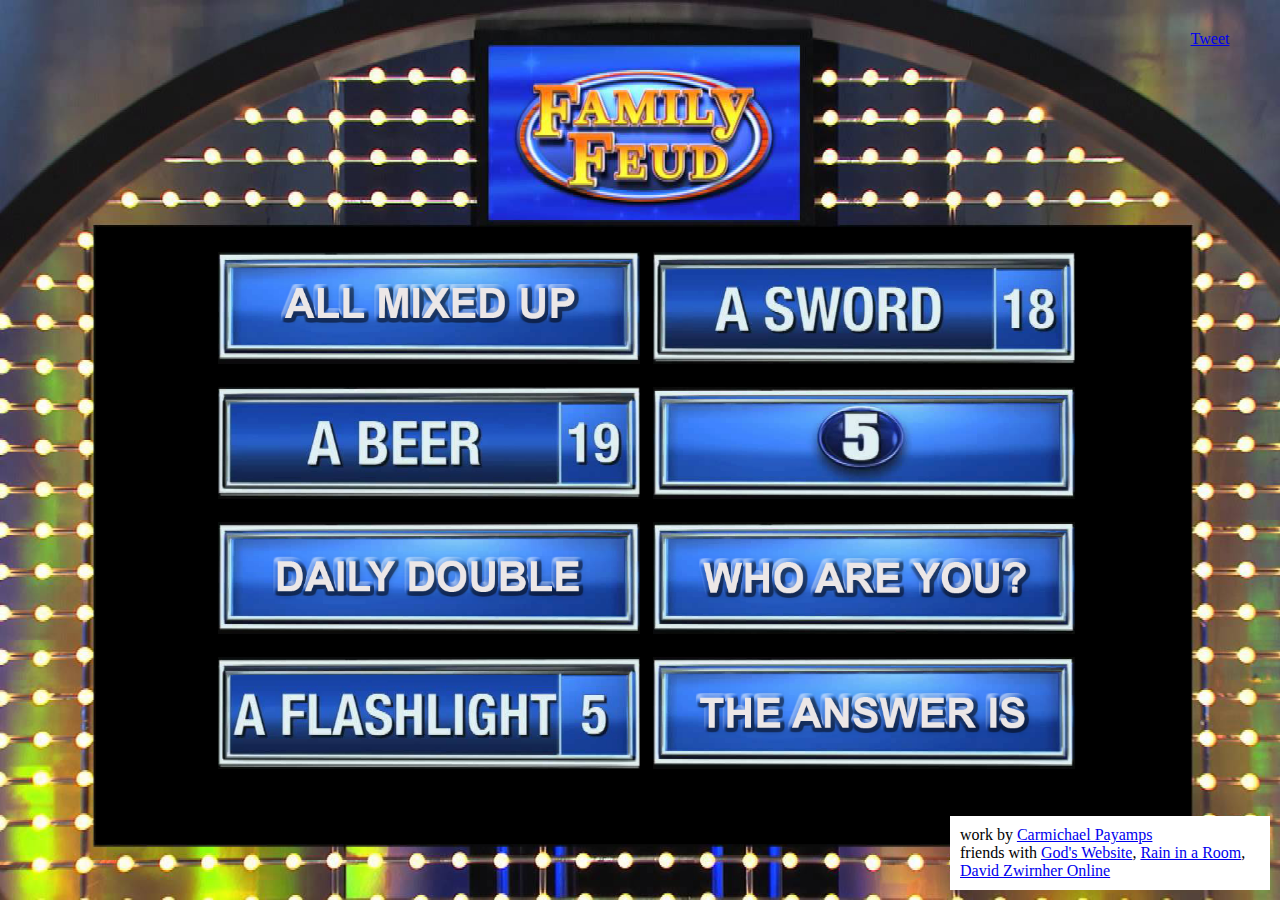
==== index.html @ 1e54402a "splash page for feud.online" ====
<!DOCTYPE html>
<html>
<head>
    <meta charset="utf-8"/>
    <link rel="stylesheet" href="css/main.css">
    <title>Family Feud Online - Carmichael Payamps</title>

    <meta name="google-site-verification" content="tUAvCSIBJjlbZM2wbGnHDq8VeKDqy5DQWTXkIIEnJrM" />
    <meta name="description" content="Family Feud Online is a series of Family Feud Focused Films" />
    <meta name="author" content="Carmichael Payamps">
    <meta name="keywords" content="family feud, family, feud, online, family feud online, steve harvey, please help me look at art online">

    <meta property="og:title" content="Family Feud Online - Carmichael Payamps"/>
    <meta property="og:type" content="website"/>
    <meta property="og:image" content="http://www.feud.online/media/screenshot.jpg"/>
    <meta property="og:description" content="Family Feud Online is a series of Family Feud Focused Films"/>
    <meta property="og:url" content="http://www.feud.online/"/>

    <meta property="fb:admins" content="100000919641751"/>

    <meta name="twitter:card" content="summary" />
    <meta name="twitter:site" content="@LIMP__BISCUIT" />
    <meta name="twitter:creator" content="@LIMP__BISCUIT" />
</head>
<body>
    <div class="feud-menu">
      <img id="a-beer" class="feud-menu-item" src="media/box1.png" />
      <img id="a-sword" class="feud-menu-item" src="media/box2.png" />
      <img id="five" class="feud-menu-item" src="media/box5.png" />
      <img id="a-flashlight" class="feud-menu-item" src="media/box6.png" />
      <a href="http://family.feud.online" target="_blank">
        <img id="who-are-you" class="feud-menu-item feud-menu-button" src="media/box3.png" />
      </a>
      <a href="http://mixed.feud.online" target="_blank">
        <img id="all-mixed-up" class="feud-menu-item feud-menu-button" src="media/box4.png" />
      </a>
      <a href="http://answers.feud.online" target="_blank">
        <img id="the-answer-is" class="feud-menu-item feud-menu-button" src="media/box7.png" />
      </a>
      <a href="http://double.feud.online" target="_blank">
        <img id="daily-double" class="feud-menu-item feud-menu-button" src="media/box8.png" />
      </a>
    </div>
    <div class="subsidiaries">
      <div>work by <a target="_blank" href="http://www.carmichael.xyz">Carmichael Payamps</a></div>
      <div>
        friends with
        <a target="_blank" href="http://www.gods.website">God's Website</a>,
        <a target="_blank" href="http://www.rainonme.xyz">Rain in a Room</a>,
        <a target="_blank" href="http://www.davidzwirnher.com">David Zwirnher Online</a>
      </div>
    </div>
    <div class="social">
      <div class="social-button twitter-button">
        <a href="https://twitter.com/share" class="twitter-share-button" data-url="http://www.gods.website/" data-hashtags="carmichael">Tweet</a><script>!function(d,s,id){var js,fjs=d.getElementsByTagName(s)[0],p=/^http:/.test(d.location)?'http':'https';if(!d.getElementById(id)){js=d.createElement(s);js.id=id;js.src=p+'://platform.twitter.com/widgets.js';fjs.parentNode.insertBefore(js,fjs);}}(document, 'script', 'twitter-wjs');</script>
      </div>
      <div class="social-button facebook-button">
        <div class="fb-like" data-href="http://www.gods.website/" data-width="100" data-layout="button_count" data-action="like" data-show-faces="false" data-share="false"></div>
      </div>
    </div>

    <script>
      var ids = ['a-beer', 'a-sword', 'five', 'a-flashlight', 'who-are-you', 'all-mixed-up', 'the-answer-is', 'daily-double'];
      var idToImageMap = {
        'a-beer': 'box1',
        'a-sword': 'box2',
        'five': 'box5',
        'a-flashlight': 'box6',
        'who-are-you': 'box3',
        'all-mixed-up': 'box4',
        'the-answer-is': 'box7',
        'daily-double': 'box8',
      };

      // arrange them randomly
      var shuffledIds = ids.sort(function() { return 0.5 - Math.random(); });
      for (var i = 0; i < shuffledIds.length; i++) {
        var el = document.querySelector('#' + shuffledIds[i]);
        el.style.left = i < 4 ? '17%' : '51%';
        el.style.top = (28 + (i % 4) * 15) + '%';
      }

      // special images on hover
      ['who-are-you', 'all-mixed-up', 'the-answer-is', 'daily-double'].forEach(function(id) {
        var el = document.querySelector('#' + id);
        el.onmouseover = function() {
          el.src = 'media/' + idToImageMap[id] + 'h.png';
        };
        el.onmouseout = function() {
          el.src = 'media/' + idToImageMap[id] + '.png';
        };
      });
    </script>
    <script>(function(d, s, id){
      var js, fjs = d.getElementsByTagName(s)[0];
      if (d.getElementById(id)) return;
      js = d.createElement(s); js.id = id;
      js.src = "//connect.facebook.net/en_US/sdk.js#xfbml=1&version=v2.5&appId=1456043177950397";
      fjs.parentNode.insertBefore(js, fjs);
      }(document, 'script', 'facebook-jssdk'));
    </script>
</body>
</html>
---- css/main.css ----
html, body {
  margin: 0; padding: 0;
  width: 100%; height: 100%;
}

body {
  background-color: black;
}

.feud-menu {
  position: absolute;
  left: 0; top: 0; width: 100%; height: 100%;
  background: url(../media/feudbg1.png) no-repeat center center fixed;
  -webkit-background-size: cover;
  -moz-background-size: cover;
  -o-background-size: cover;
  background-size: cover;
}

.feud-menu-item {
  display: block;
  position: absolute;
  width: 33%;
}

.feud-menu-button {
  cursor: pointer;
}

.subsidiaries {
  position: absolute; bottom: 10px; right: 10px;
  padding: 10px; background-color: white;
  max-width: 300px;
}

.social {
  position: absolute; top: 20px; right: 20px;
  width: 100px;
}
  .social-button {
    padding: 10px;
    text-align: center;
  }
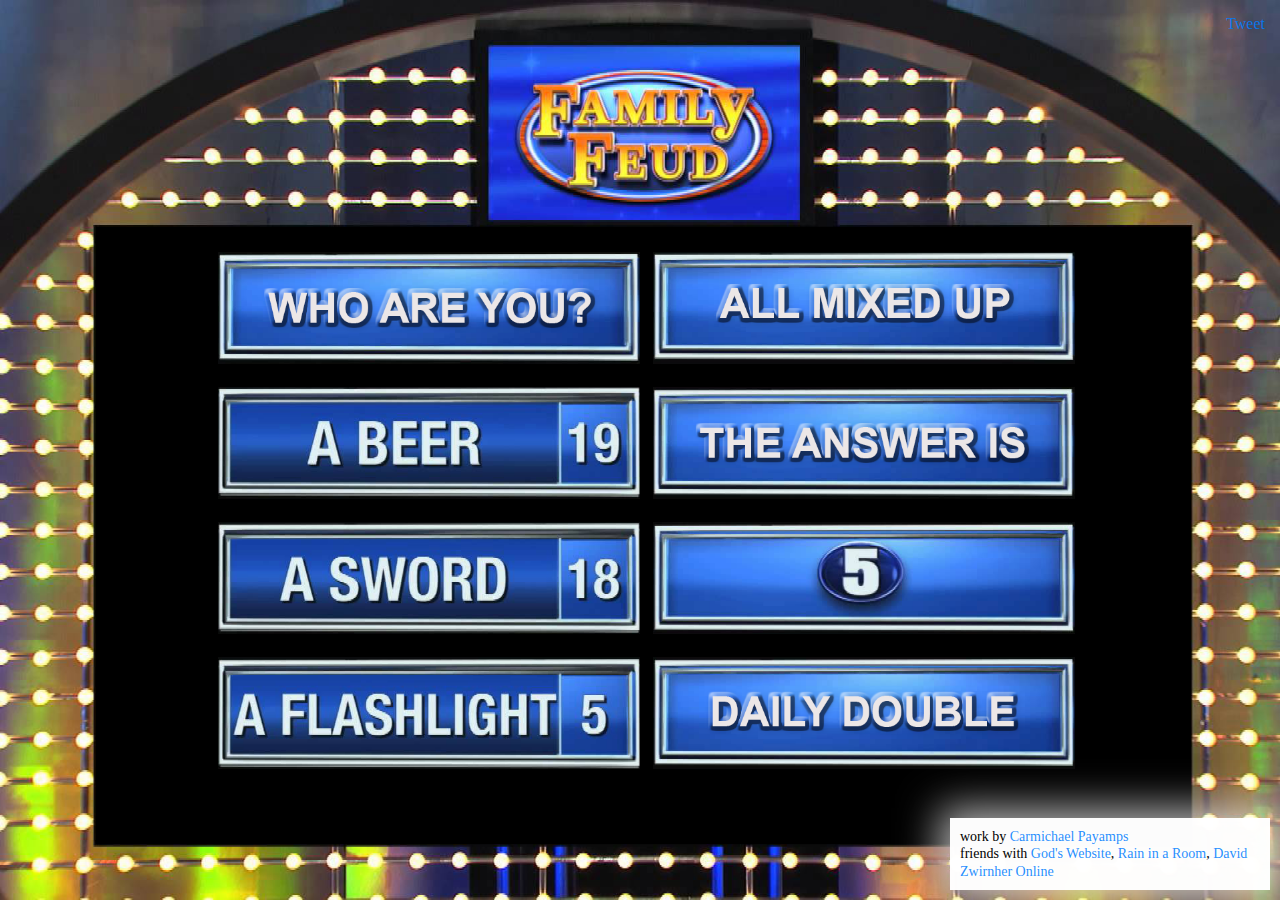
==== commit 19edfc67: "better subsidaries and social buttons" ====
--- a/index.html
+++ b/index.html
@@ -52,10 +52,10 @@
     </div>
     <div class="social">
       <div class="social-button twitter-button">
-        <a href="https://twitter.com/share" class="twitter-share-button" data-url="http://www.gods.website/" data-hashtags="carmichael">Tweet</a><script>!function(d,s,id){var js,fjs=d.getElementsByTagName(s)[0],p=/^http:/.test(d.location)?'http':'https';if(!d.getElementById(id)){js=d.createElement(s);js.id=id;js.src=p+'://platform.twitter.com/widgets.js';fjs.parentNode.insertBefore(js,fjs);}}(document, 'script', 'twitter-wjs');</script>
+        <a href="https://twitter.com/share" class="twitter-share-button" data-url="http://www.feud.online/" data-hashtags="carmichael">Tweet</a><script>!function(d,s,id){var js,fjs=d.getElementsByTagName(s)[0],p=/^http:/.test(d.location)?'http':'https';if(!d.getElementById(id)){js=d.createElement(s);js.id=id;js.src=p+'://platform.twitter.com/widgets.js';fjs.parentNode.insertBefore(js,fjs);}}(document, 'script', 'twitter-wjs');</script>
       </div>
       <div class="social-button facebook-button">
-        <div class="fb-like" data-href="http://www.gods.website/" data-width="100" data-layout="button_count" data-action="like" data-show-faces="false" data-share="false"></div>
+        <div class="fb-like" data-href="http://www.feud.online/" data-width="100" data-layout="button_count" data-action="like" data-show-faces="false" data-share="false"></div>
       </div>
     </div>
 
--- a/css/main.css
+++ b/css/main.css
@@ -7,6 +7,14 @@
 body {
   background-color: black;
 }
+
+a {
+  color: rgba(0, 125, 255, 0.87);
+  text-decoration: none;
+}
+  a:hover, a:focus {
+    text-decoration: underline;
+  }
 
 .feud-menu {
   position: absolute;
@@ -30,15 +38,18 @@
 
 .subsidiaries {
   position: absolute; bottom: 10px; right: 10px;
-  padding: 10px; background-color: white;
+  padding: 10px;
   max-width: 300px;
+  font-size: 14px; line-height: 1.25;
+  background-color: rgba(255, 255, 255, 0.99);
+  box-shadow: 0px 0px 40px 10px rgba(255, 255, 255, 0.7);
 }
 
 .social {
-  position: absolute; top: 20px; right: 20px;
+  position: absolute; top: 10px; right: 10px;
   width: 100px;
 }
   .social-button {
-    padding: 10px;
-    text-align: center;
+    padding: 5px;
+    text-align: right;
   }
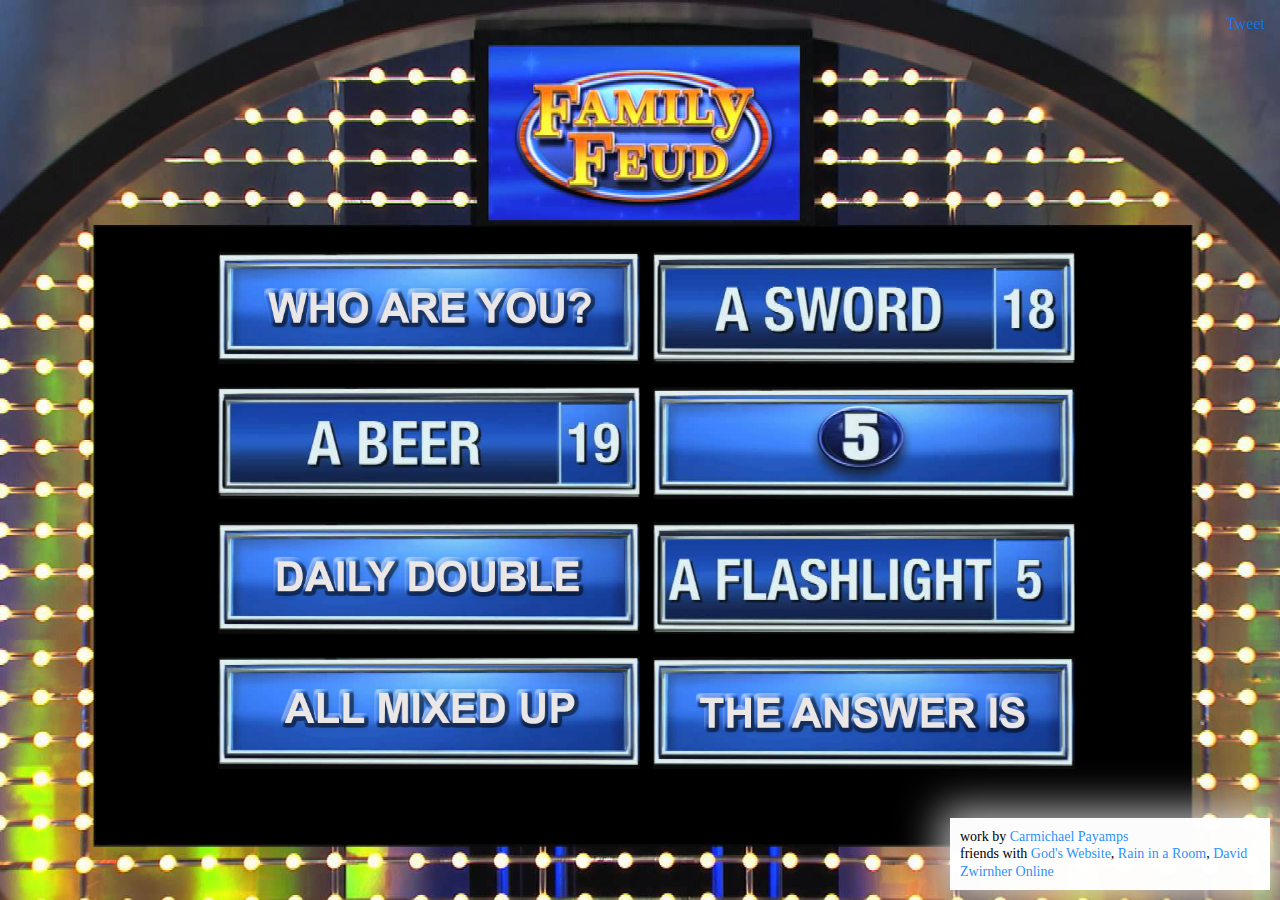
==== commit 8d387d75: "open graph image" ====
--- a/index.html
+++ b/index.html
@@ -12,7 +12,7 @@
 
     <meta property="og:title" content="Family Feud Online - Carmichael Payamps"/>
     <meta property="og:type" content="website"/>
-    <meta property="og:image" content="http://www.feud.online/media/screenshot.jpg"/>
+    <meta property="og:image" content="http://www.feud.online/media/screenshot1.jpg"/>
     <meta property="og:description" content="Family Feud Online is a series of Family Feud Focused Films"/>
     <meta property="og:url" content="http://www.feud.online/"/>
 
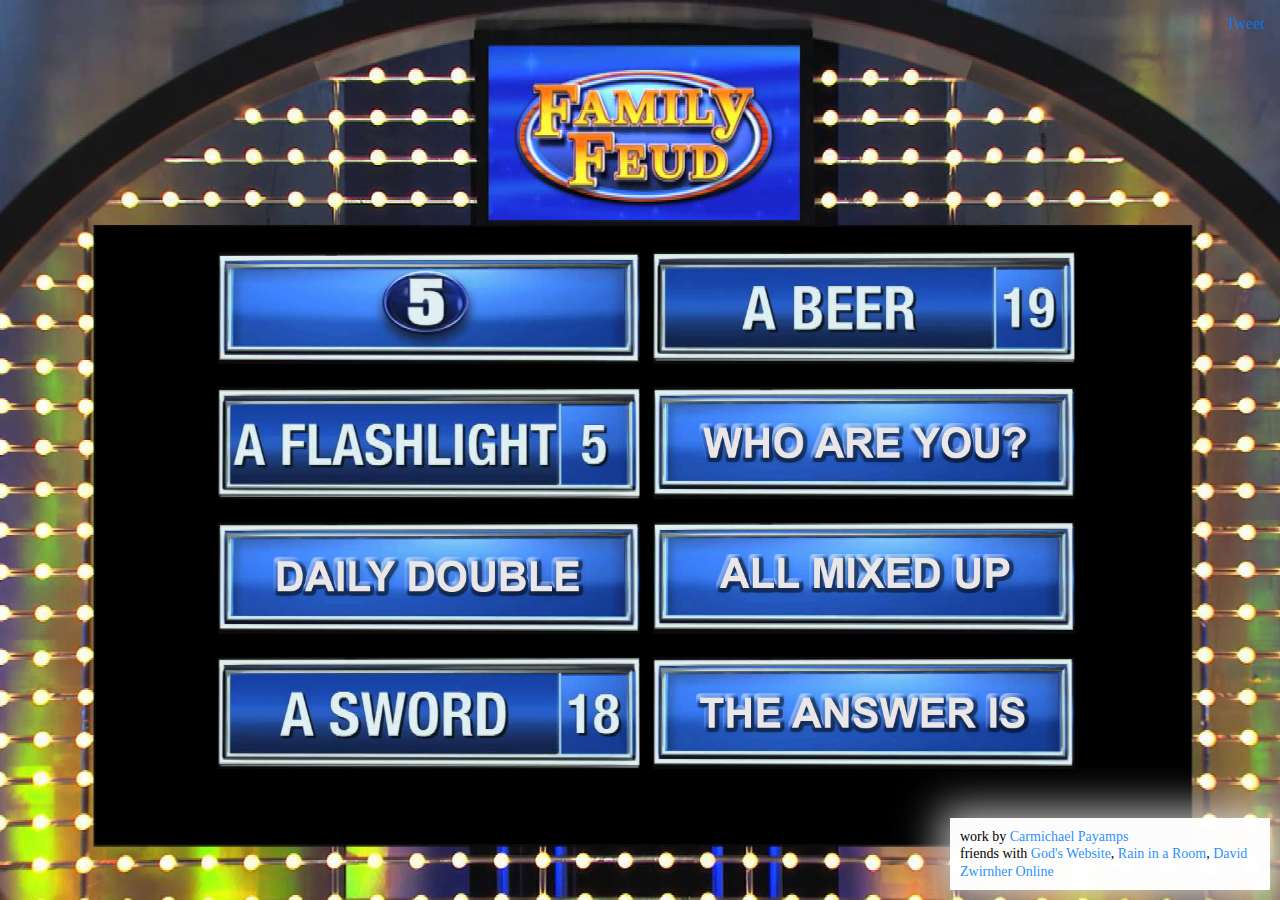
==== commit 3da408d3: "favicon" ====
--- a/index.html
+++ b/index.html
@@ -3,6 +3,7 @@
 <head>
     <meta charset="utf-8"/>
     <link rel="stylesheet" href="css/main.css">
+    <link rel="icon" type="image/png" href="media/favicon.png">
     <title>Family Feud Online - Carmichael Payamps</title>
 
     <meta name="google-site-verification" content="tUAvCSIBJjlbZM2wbGnHDq8VeKDqy5DQWTXkIIEnJrM" />
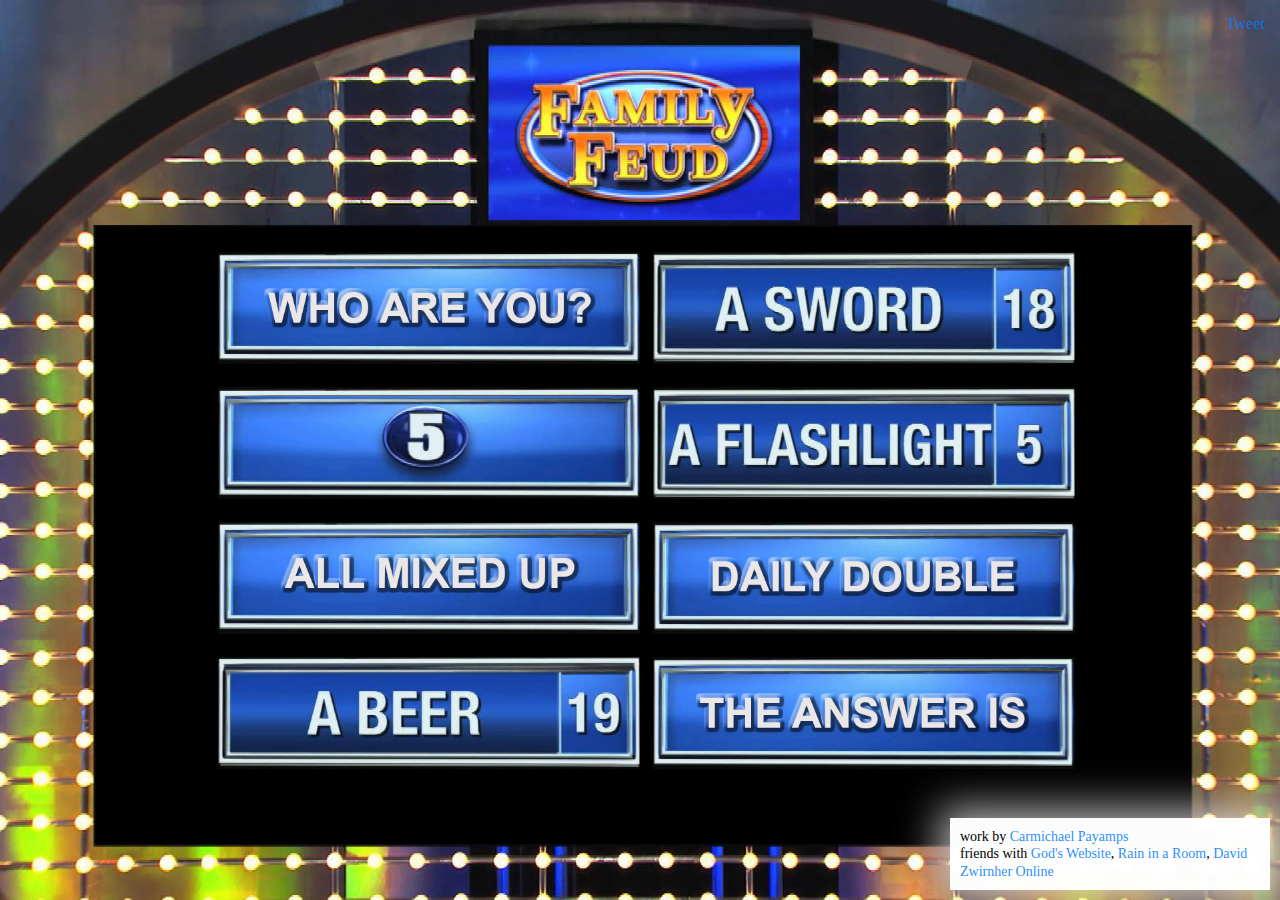
==== commit 1a70d4bb: "update meta" ====
--- a/index.html
+++ b/index.html
@@ -4,17 +4,17 @@
     <meta charset="utf-8"/>
     <link rel="stylesheet" href="css/main.css">
     <link rel="icon" type="image/png" href="media/favicon.png">
-    <title>Family Feud Online - Carmichael Payamps</title>
+    <title>feud.online - Family Feud Focused (Continuous) Films - Carmichael Payamps</title>
 
     <meta name="google-site-verification" content="tUAvCSIBJjlbZM2wbGnHDq8VeKDqy5DQWTXkIIEnJrM" />
     <meta name="description" content="Family Feud Online is a series of Family Feud Focused Films" />
     <meta name="author" content="Carmichael Payamps">
     <meta name="keywords" content="family feud, family, feud, online, family feud online, steve harvey, please help me look at art online">
 
-    <meta property="og:title" content="Family Feud Online - Carmichael Payamps"/>
+    <meta property="og:title" content="feud.online - Carmichael Payamps"/>
     <meta property="og:type" content="website"/>
     <meta property="og:image" content="http://www.feud.online/media/screenshot1.jpg"/>
-    <meta property="og:description" content="Family Feud Online is a series of Family Feud Focused Films"/>
+    <meta property="og:description" content="feud.online is a series of Family Feud Focused (Continuous) Films"/>
     <meta property="og:url" content="http://www.feud.online/"/>
 
     <meta property="fb:admins" content="100000919641751"/>
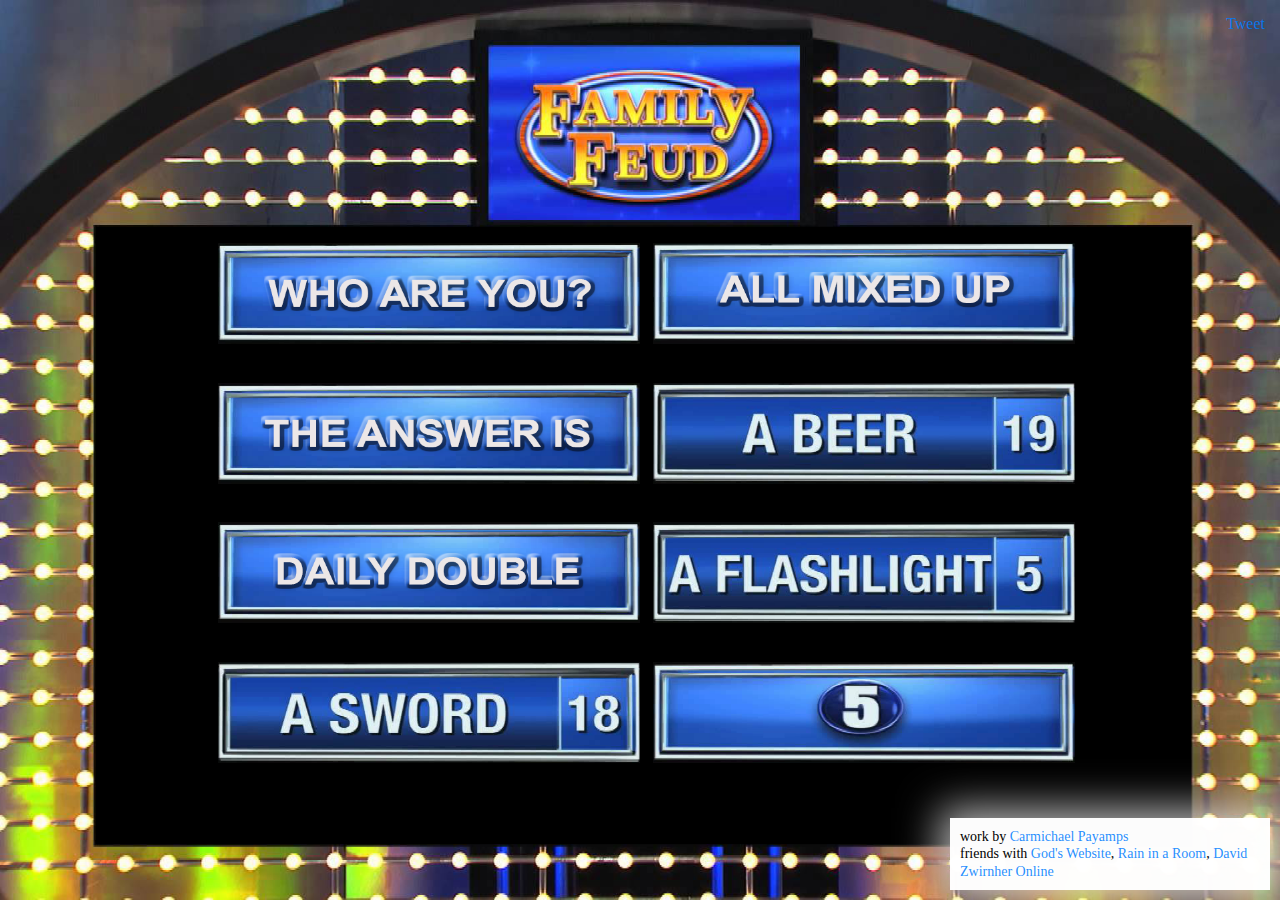
==== commit c3bef65d: "make boxes slightly smaller" ====
--- a/index.html
+++ b/index.html
@@ -78,7 +78,7 @@
       for (var i = 0; i < shuffledIds.length; i++) {
         var el = document.querySelector('#' + shuffledIds[i]);
         el.style.left = i < 4 ? '17%' : '51%';
-        el.style.top = (28 + (i % 4) * 15) + '%';
+        el.style.top = (27 + (i % 4) * 15.5) + '%';
       }
 
       // special images on hover
@@ -91,6 +91,17 @@
           el.src = 'media/' + idToImageMap[id] + '.png';
         };
       });
+
+      // resize
+      function resize() {
+        for (var i = 0; i < shuffledIds.length; i++) {
+          var el = document.querySelector('#' + shuffledIds[i]);
+          var width = parseFloat(window.getComputedStyle(el).width);
+          el.style.height = (width * 0.24) + 'px';
+        }
+      }
+      resize();
+      window.onresize = resize;
     </script>
     <script>(function(d, s, id){
       var js, fjs = d.getElementsByTagName(s)[0];
--- a/css/main.css
+++ b/css/main.css
@@ -30,6 +30,7 @@
   display: block;
   position: absolute;
   width: 33%;
+  max-width: 650px;
 }
 
 .feud-menu-button {
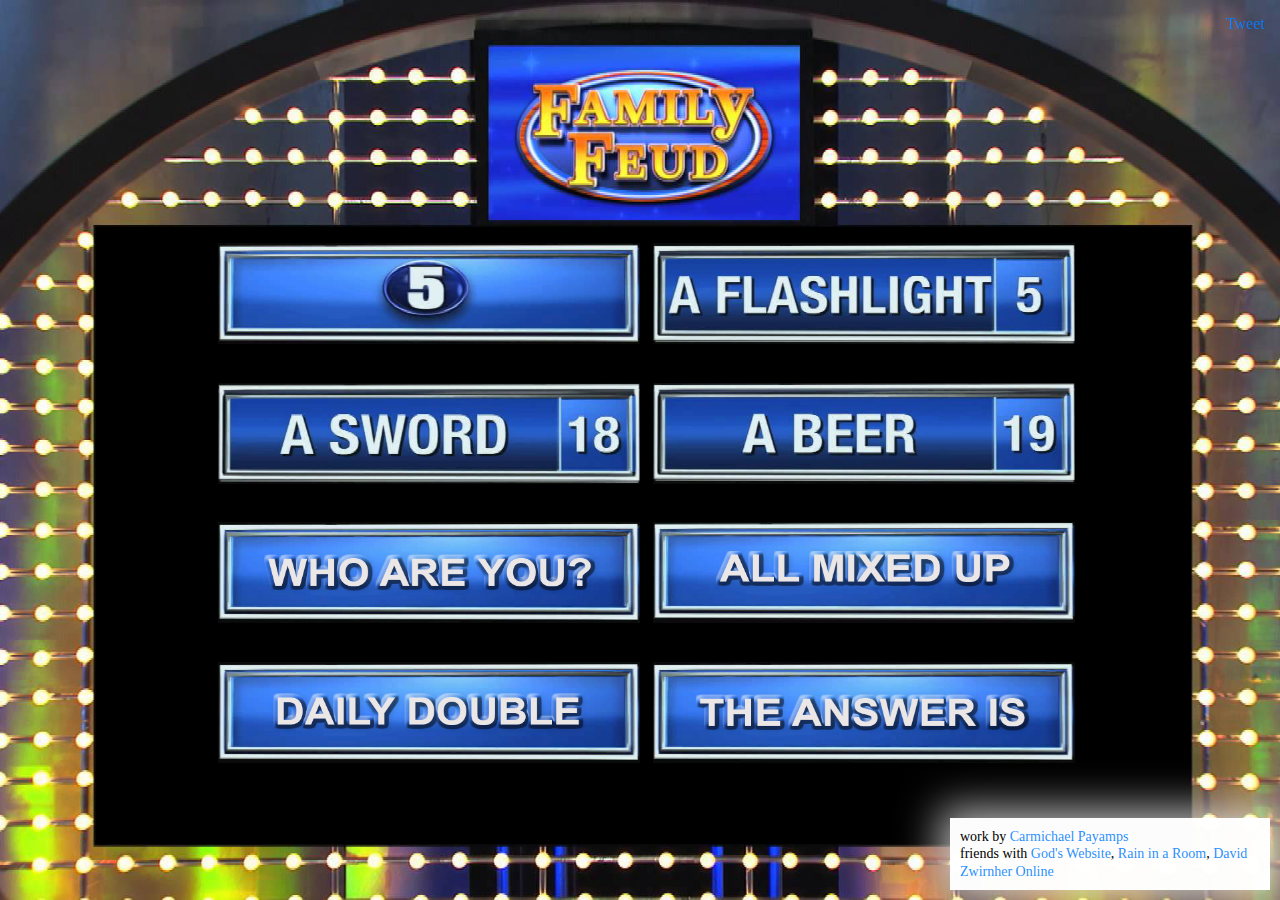
==== commit e3ec82ed: "google analytics" ====
--- a/index.html
+++ b/index.html
@@ -111,5 +111,14 @@
       fjs.parentNode.insertBefore(js, fjs);
       }(document, 'script', 'facebook-jssdk'));
     </script>
+    <script>
+      (function(i,s,o,g,r,a,m){i['GoogleAnalyticsObject']=r;i[r]=i[r]||function(){
+      (i[r].q=i[r].q||[]).push(arguments)},i[r].l=1*new Date();a=s.createElement(o),
+      m=s.getElementsByTagName(o)[0];a.async=1;a.src=g;m.parentNode.insertBefore(a,m)
+      })(window,document,'script','//www.google-analytics.com/analytics.js','ga');
+
+      ga('create', 'UA-50868415-11', 'auto');
+      ga('send', 'pageview');
+    </script>
 </body>
 </html>
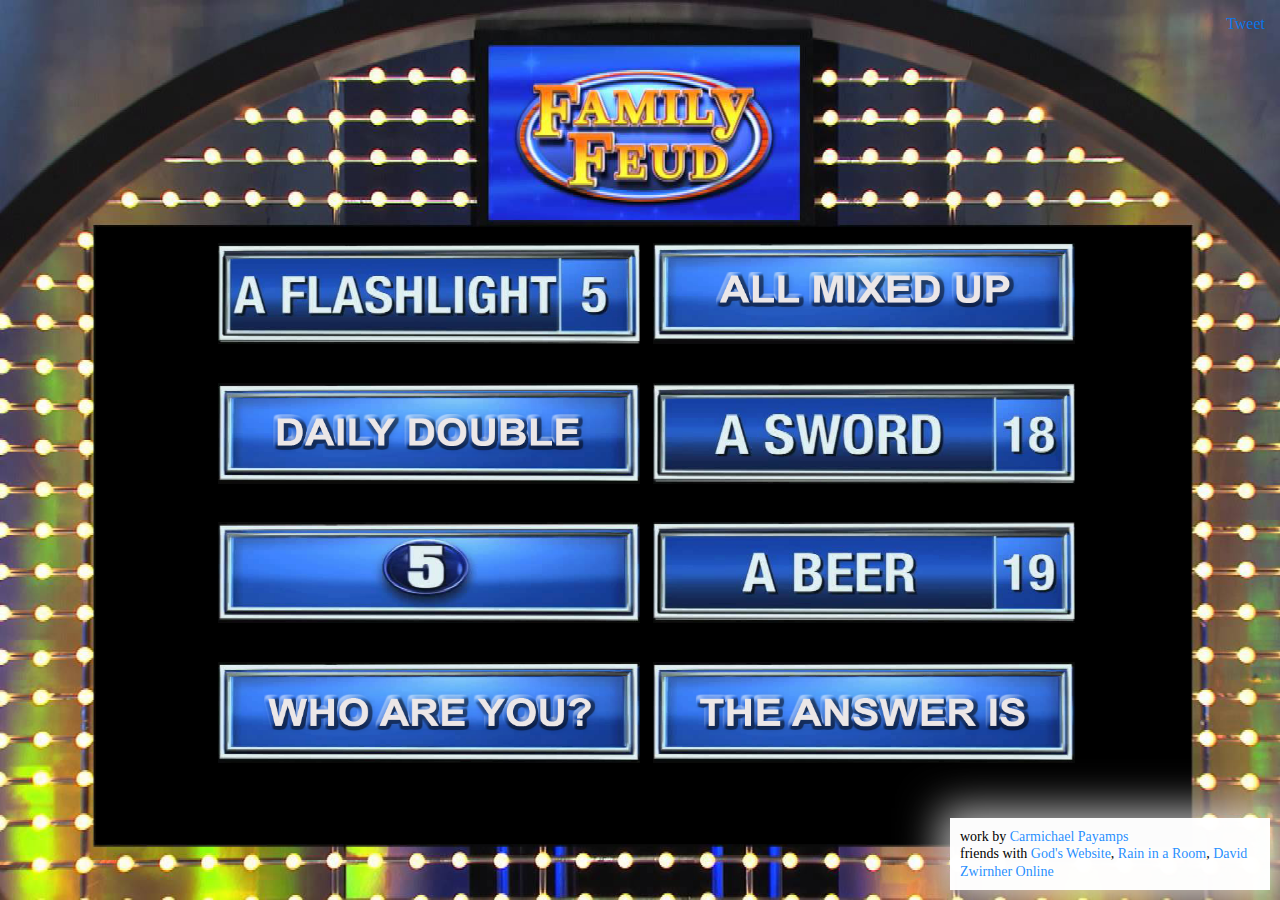
==== commit fcf4da83: "change urls" ====
--- a/index.html
+++ b/index.html
@@ -29,16 +29,16 @@
       <img id="a-sword" class="feud-menu-item" src="media/box2.png" />
       <img id="five" class="feud-menu-item" src="media/box5.png" />
       <img id="a-flashlight" class="feud-menu-item" src="media/box6.png" />
-      <a href="http://family.feud.online" target="_blank">
+      <a href="http://feud.carmichael.xyz/family" target="_blank">
         <img id="who-are-you" class="feud-menu-item feud-menu-button" src="media/box3.png" />
       </a>
-      <a href="http://mixed.feud.online" target="_blank">
+      <a href="http://feud.carmichael.xyz/mixed" target="_blank">
         <img id="all-mixed-up" class="feud-menu-item feud-menu-button" src="media/box4.png" />
       </a>
-      <a href="http://answers.feud.online" target="_blank">
+      <a href="http://feud.carmichael.xyz/answers" target="_blank">
         <img id="the-answer-is" class="feud-menu-item feud-menu-button" src="media/box7.png" />
       </a>
-      <a href="http://double.feud.online" target="_blank">
+      <a href="http://feud.carmichael.xyz/double" target="_blank">
         <img id="daily-double" class="feud-menu-item feud-menu-button" src="media/box8.png" />
       </a>
     </div>
@@ -47,7 +47,7 @@
       <div>
         friends with
         <a target="_blank" href="http://www.gods.website">God's Website</a>,
-        <a target="_blank" href="http://www.rainonme.xyz">Rain in a Room</a>,
+        <a target="_blank" href="http://www.rain.carmichael.xyz">Rain in a Room</a>,
         <a target="_blank" href="http://www.davidzwirnher.com">David Zwirnher Online</a>
       </div>
     </div>
